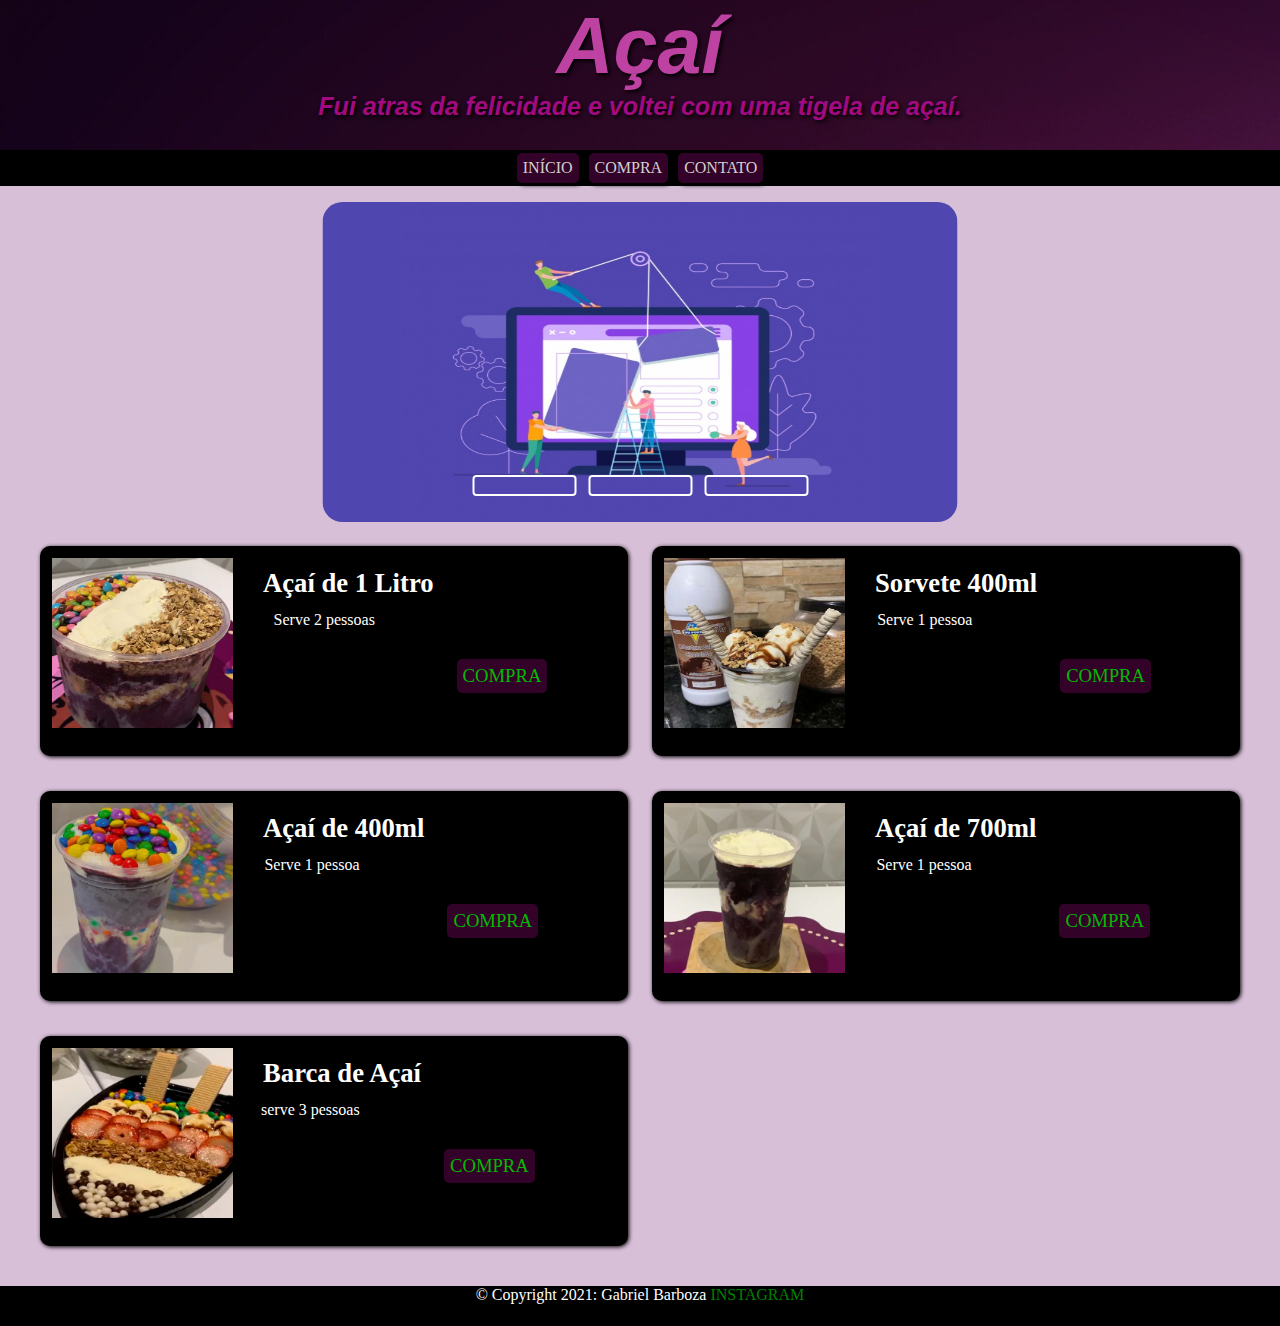
==== index.html @ 1acd3de0 "." ====
<!DOCTYPE HTML>

<html lang="pt-br">

<head>
        <meta charset="UTF-8"/>
        <meta name="viewport" content="width=device-width, initial-scale=1.0">
        <link rel="stylesheet" href="css/estilo.css"/>
        <link rel="stylesheet" href="css/index.css">
        <title>Açaí</title>
</head>

<body>

<header>
             <h1>Açaí</h1>
      <h2>Fui atras da felicidade e voltei com uma tigela de açaí.</h2>

</header>

<nav class="menu">

         <ul>
                 <li> <a href="index.html"> Início </a></li>
                 <li> <a href="compra.html">Compra </a></li>
                 <li> <a href="contato.html"> contato </a> </li>
         </ul>

 </nav>

 <div class="conteiner-slide">
   <div class="slides">
      <input type="radio" name="radio" id="slide1" checked>
      <input type="radio" name="radio" id="slide2">
      <input type="radio" name="radio" id="slide3">

         <div class="slide s1">
             <img src="imagem/imagem3.png" alt="imagem computador">
         </div>
         <div class="slide">
             <img src="imagem/imagem1.jpg" alt="imagem computador">
         </div>
         <div class="slide">
             <img src="imagem/imagem2.jpg" alt="imagem computador">
         </div> 
  </div>
<div class="navegaçao">
 <label class="barra" for="slide1"></label>
 <label class="barra" for="slide2"></label>
 <label class="barra"  for="slide3"></label>
</div>
</div>












<section>
  
   
   <div class="conteiner">
  
     <div class="box box-1"> 
         <img src="imagem/foto1.jpg" alt="açai" class="toda-img"> 
         <h1>Açaí de 1 Litro</h1>
         <p>Serve 2 pessoas</p>
         <nav class="botao"> <ul> <li> <a href="https://www.ifood.com.br/delivery/marica-rj/acai--lanches-da-lucia-itaipuacu/8c8840f7-256b-494e-8fe6-15ab8dc228d5?prato=12999fa5-a27a-4789-8c1b-708d6973ac66" target="_blank">compra </a></li></nav>
         
     </div>
   
     <div class="box box-2"> 
        <img src="imagem/foto2.jpg" alt="açai" class="toda-img">      
        <h1>Sorvete 400ml</h1>
        <p>Serve 1 pessoa</p>
        <nav class="botao"> <ul> <li> <a href="https://www.ifood.com.br/delivery/marica-rj/acai-%26-lanches-da-lucia-itaipuacu/8c8840f7-256b-494e-8fe6-15ab8dc228d5?prato=c013898c-ddac-4111-8db1-f04969466632" target="_blank">compra </a></li></nav>
     </div>

     <div class="box box-3"> 
        <img src="imagem/foto3.png" alt="açai" class="toda-img">  
        <h1>Açaí de 400ml</h1>
        <p>Serve 1 pessoa</p>
        <nav class="botao"> <ul> <li> <a href="https://www.ifood.com.br/delivery/marica-rj/acai-%26-lanches-da-lucia-itaipuacu/8c8840f7-256b-494e-8fe6-15ab8dc228d5?prato=62c1aa08-0334-4f19-9e75-742eb9cc7aa3" target="_blank">compra </a></li></nav>
     </div>

     <div class="box box-4"> 
        <img src="imagem/foto4.png" alt="açai" class="toda-img">      
        <h1>Açaí de 700ml</h1>
        <p>Serve 1 pessoa</p>
        <nav class="botao"> <ul> <li> <a href="https://www.ifood.com.br/delivery/marica-rj/acai-%26-lanches-da-lucia-itaipuacu/8c8840f7-256b-494e-8fe6-15ab8dc228d5?prato=c68fc811-49fb-4526-ad53-83640a81ee98" target="_blank">compra </a></li></nav>
     </div>

     <div class="box box-5"> 
        <img src="imagem/foto5.png" alt="açai" class="toda-img">      
        <h1> Barca de Açaí</h1>
        <p>serve 3 pessoas</p>
        <nav class="botao"> <ul> <li> <a href="https://www.ifood.com.br/delivery/marica-rj/acai-%26-lanches-da-lucia-itaipuacu/8c8840f7-256b-494e-8fe6-15ab8dc228d5?prato=12b4f78c-166a-4ab1-844a-ec8721f7fea8" target="_blank">compra </a></li></nav>
     </div>


   </div>     
             
</section>


<footer>
        <p> © Copyright 2021: Gabriel Barboza  <a href="https://www.instagram.com/gabrielll3600/">Instagram</a></p>
</footer>




</body>
</html>
---- css/estilo.css ----
@charset "UTF-8";
@import url('https://fonts.googleapis.com/css2?family=Bellefair&family=La+Belle+Aurore&family=Zen+Antique&family=Zen+Kurenaido&family=Zen+Old+Mincho:wght@900&display=swap');
*{
    margin: 0px;
    padding: 0px;
   
}



/* -------------------------------------- CABÇALHO ---------------------------------------*/
header{
    background-image: url('../imagem/cabeçalho.jpg');
    height: 150px;
    width: 100%;
}

header > h1 {
    color: #bd42a2;
    font-family: Arial, Helvetica, sans-serif;
    font-style: italic;
    font-size: 79px;
    text-shadow: 2px 2px 4px black;
    text-align: center;
}

header > h2 {
    color: #A30A82;
    font-family: Bradley Hand ITC, Arial, Helvetica, sans-serif;
    font-style: italic;
    font-size: 25px;
    text-shadow: 2px 2px 4px black;
    text-align: center;
}

.menu {  
  display: block;
  background-color: black;
  width: 100%;
  
}
.menu > ul {
    text-transform: uppercase;
    text-align: center;
}

.menu > ul > li{
    color: white;
    background-color:#420234c2;
    box-shadow: 2px 2px 4px black;
    display: inline-block;
    border: #2e0325 2px;
    border-radius: 5px;
    margin: 3px;
    padding: 6px;
}

.menu > ul > li > a{
    color: rgb(214, 207, 207);
    text-decoration: none;
}

.menu > ul > li > a:hover{
    color: white;
    background-color: #4d013c;
    text-decoration: underline;
}



/* ---------------------------------- CABEÇALHO -------------------------------------------- */

/*---------------------------------- corpo ----------------------------------- */

body{
    background-color: thistle;
    height: 100hv;
    
    
   
}

footer{
    display: block;
    background-color: black;
    height: 40px;
    position: relative;
    
   
    
    
}

footer > p{
    color: white;
    text-align: center;
    margin-top: 6px;
}

footer > p > a {
    color: green;
    text-decoration: none;
    text-transform: uppercase;
}

footer > p > a:hover{
    color: yellow;
    text-decoration: underline;
}
---- css/index.css ----
@charset "UTF-&";


*{ margin: 0px; padding: 0px;}

.botao > ul{
   text-transform: uppercase;}
  
  .botao > ul > li{
      display: inline-block;
      background-color:#420234c2;
      border-radius: 5px;
      margin: 3px;
      padding: 6px;}
  
  .botao > ul > li > a{
     color: rgb(2, 185, 2);
     font-size: 14pt;
     text-decoration: none;}
  
  .botao > ul > li:hover {
     background-color: #64024fc2;}
  
  .botao > ul > li > a:hover{
     color: rgb(6, 255, 6);
     font-size: 14pt;
     text-decoration: underline;}

     .box{
      background: rgb(0, 0, 0);
      border: 2px solid rgba(0, 0, 0, 0.4);
      box-shadow: 1px 1px 4px black;
      border-radius: 10px;
      padding: 10%;
      margin: 0px;
      padding: 0px;}

      ul{
         list-style: none;}
  

@media screen and (min-width: 1190px) and (max-width: 2400px){



.conteiner{
   display: grid ;
   height: 100vh;
   height: 700px;
   grid-template-columns:  repeat(auto-fit, minmax(42% , 1fr));
   grid-template-rows:  repeat(auto-fit, minmax(28% , 1fr));
   column-gap: 2% ;
   row-gap: 5%;
   justify-content: center;
   margin: 40px;}



.toda-img{
   width: 31%;
   
   height: 28vh;
   height: 170px;
   float: left;
   margin: 0px;
   padding: 10px;
   object-fit: cover;}



.box > h1{
float: left;
padding: 20px;
font-size: 20pt;
margin: 0px;
color: white;}

.box > p{
   font-size: 12pt;
   display: block;
   position: relative;
   top:63px;
   left: -180px;
   color: white;}

.botao{
 display: block;
 position: relative;
 top: 90px;
 left: 0px;}

 .conteiner-slide{
   position: relative;
   width: 635px;
   height: 320px;
   border-radius: 20px;
   overflow: hidden;
   left: 50%;
   top: 50%;
   transform: translate(-50%, 5%);
}


}

@media screen and (min-width:350px) and (max-width:1189px){
   
section{
   width: 100%;
   height: 100vh;
}



   .conteiner{
      display: grid ;
      width: 80%;
      height: 100vh;
      height: 700px;
      grid-template-columns:100%;
      row-gap: 2%;
      justify-content: center;
      margin: auto;
      margin-top: 20px;
   }
   
   
   
   .toda-img{
      width: 31%;
      height: 28vh;
      height: 140px;
      float: left;
      margin: 0px;
      padding: 10px;
      object-fit: cover;}
   
   
   
   .box > h1{
   float: left;
   padding: 20px;
   font-size: 15pt;
   margin: 0px;
   color: white;}
   
   .box > p{
      display: none;
   }
   .botao{
    display: block;
    position: relative;
    top: 40px;
    left: 40px;}

    .botao > ul > li > a{
      font-size: 12pt;
   }
   
   footer{
      display: none;
   }

 

   .conteiner-slide{
      position: relative;
      width: 100%;
      height: 220px;
      border-radius: 20px;
      overflow: hidden;
      left: 50%;
      top: 50%;
      transform: translate(-50%, 5%);
   }
   




}

/*--------------------------------------slide ----------------------*/

.navegaçao{
 position: absolute;
 bottom: 20px;
 left: 50%;
 transform: translate(-50%);
 display: flex;
}

.barra{
   width: 100px;
   height: 17px;
   border: 2px solid #ffffff;
   box-shadow: rgba(233, 232, 231, 0);
  
   border-radius: 4px;
   margin: 6px;
   cursor: pointer;
   transition: .4s;
   
}

.barra:hover{
   background-color: white;
}

input{
   display: none;
}

.slides{
   display: flex;
   width: 300%;
   height: 100%;
}

.slide{
   width: 34%;
   transition: .6s;
}

.slide img{
   width: 100%;
   height: 100%;
}

#slide1:checked ~ .s1{
   margin-left: 0;
}

#slide2:checked ~ .s1{
   margin-left: -34%;
}

#slide3:checked ~ .s1{
   margin-left: -68% ;
}
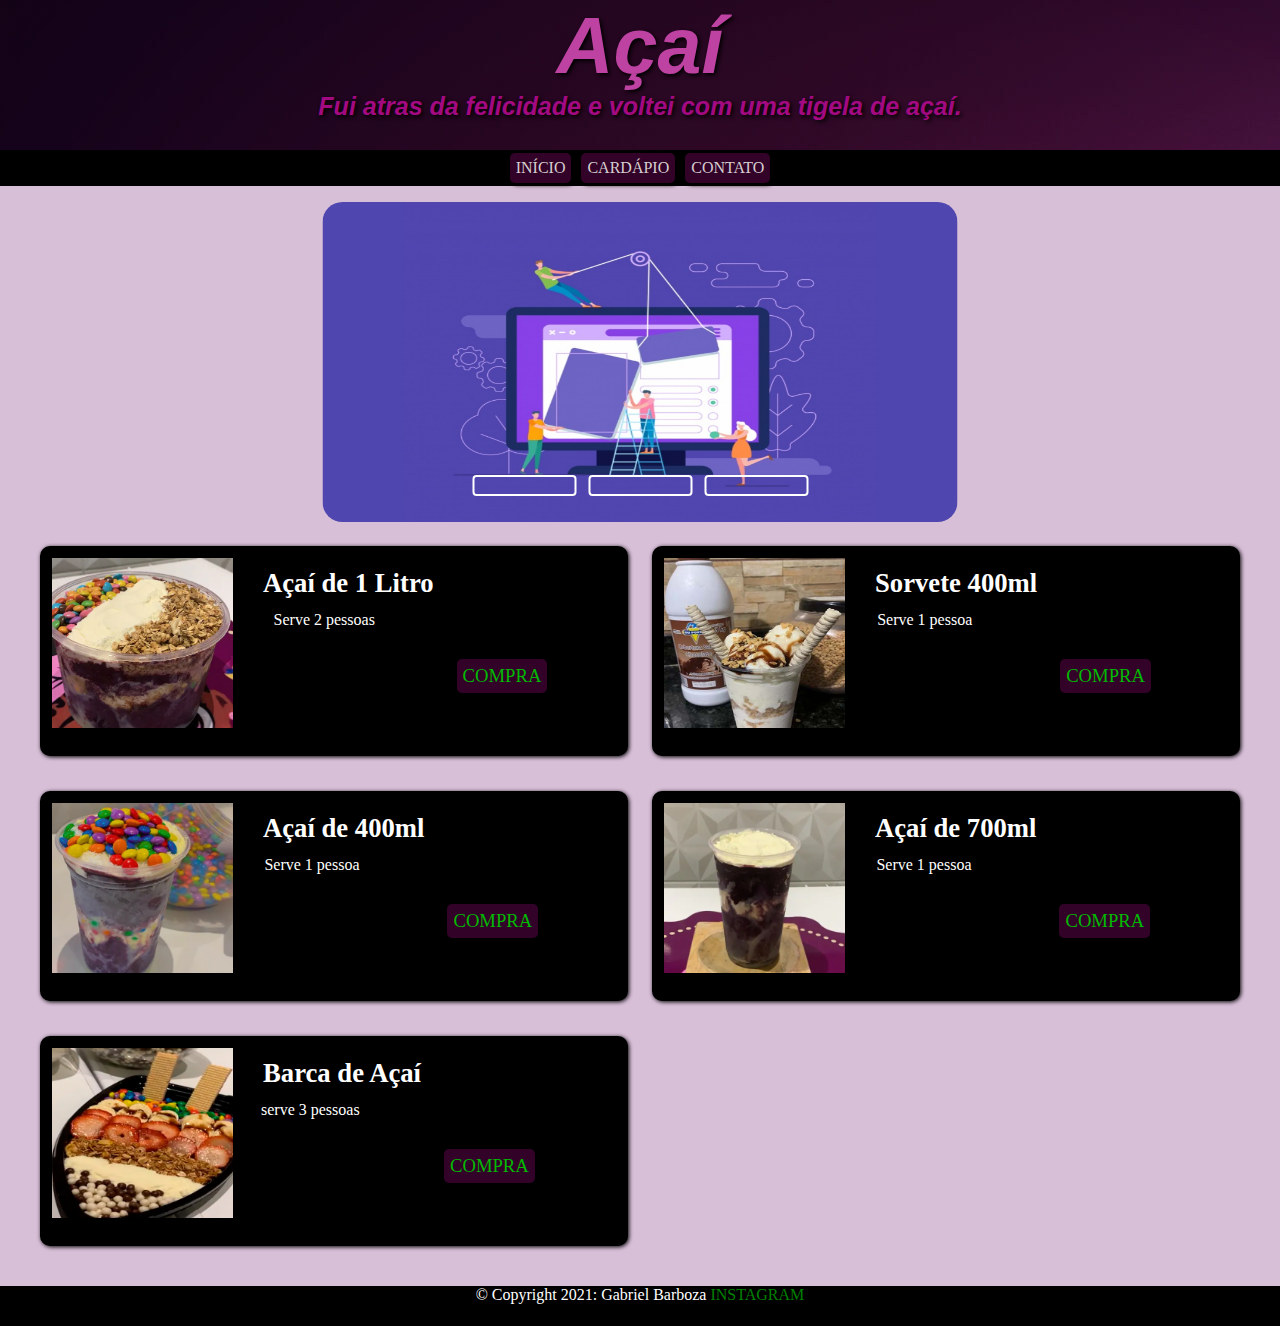
==== commit e6858e4b: "atualização" ====
--- a/index.html
+++ b/index.html
@@ -22,7 +22,7 @@
 
          <ul>
                  <li> <a href="index.html"> Início </a></li>
-                 <li> <a href="compra.html">Compra </a></li>
+                 <li> <a href="compra.html">Cardápio </a></li>
                  <li> <a href="contato.html"> contato </a> </li>
          </ul>
 
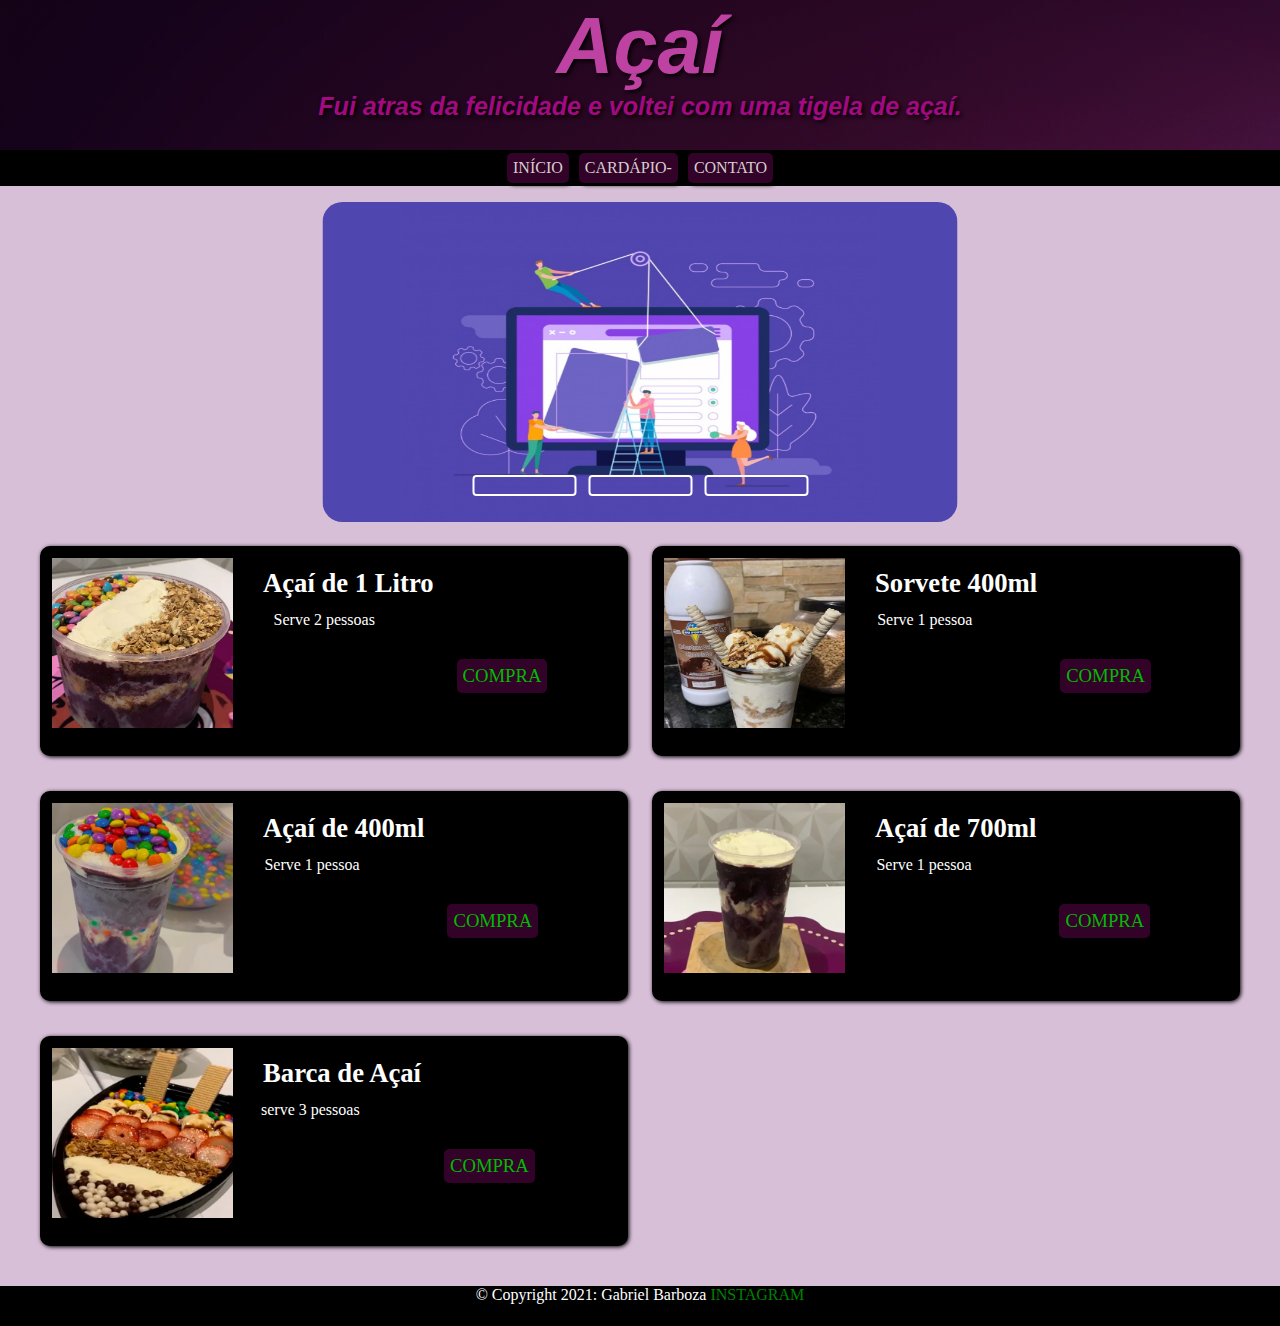
==== commit 63b47b5b: "new" ====
--- a/index.html
+++ b/index.html
@@ -22,7 +22,7 @@
 
          <ul>
                  <li> <a href="index.html"> Início </a></li>
-                 <li> <a href="compra.html">Cardápio </a></li>
+                 <li> <a href="compra.html">Cardápio- </a></li>
                  <li> <a href="contato.html"> contato </a> </li>
          </ul>
 
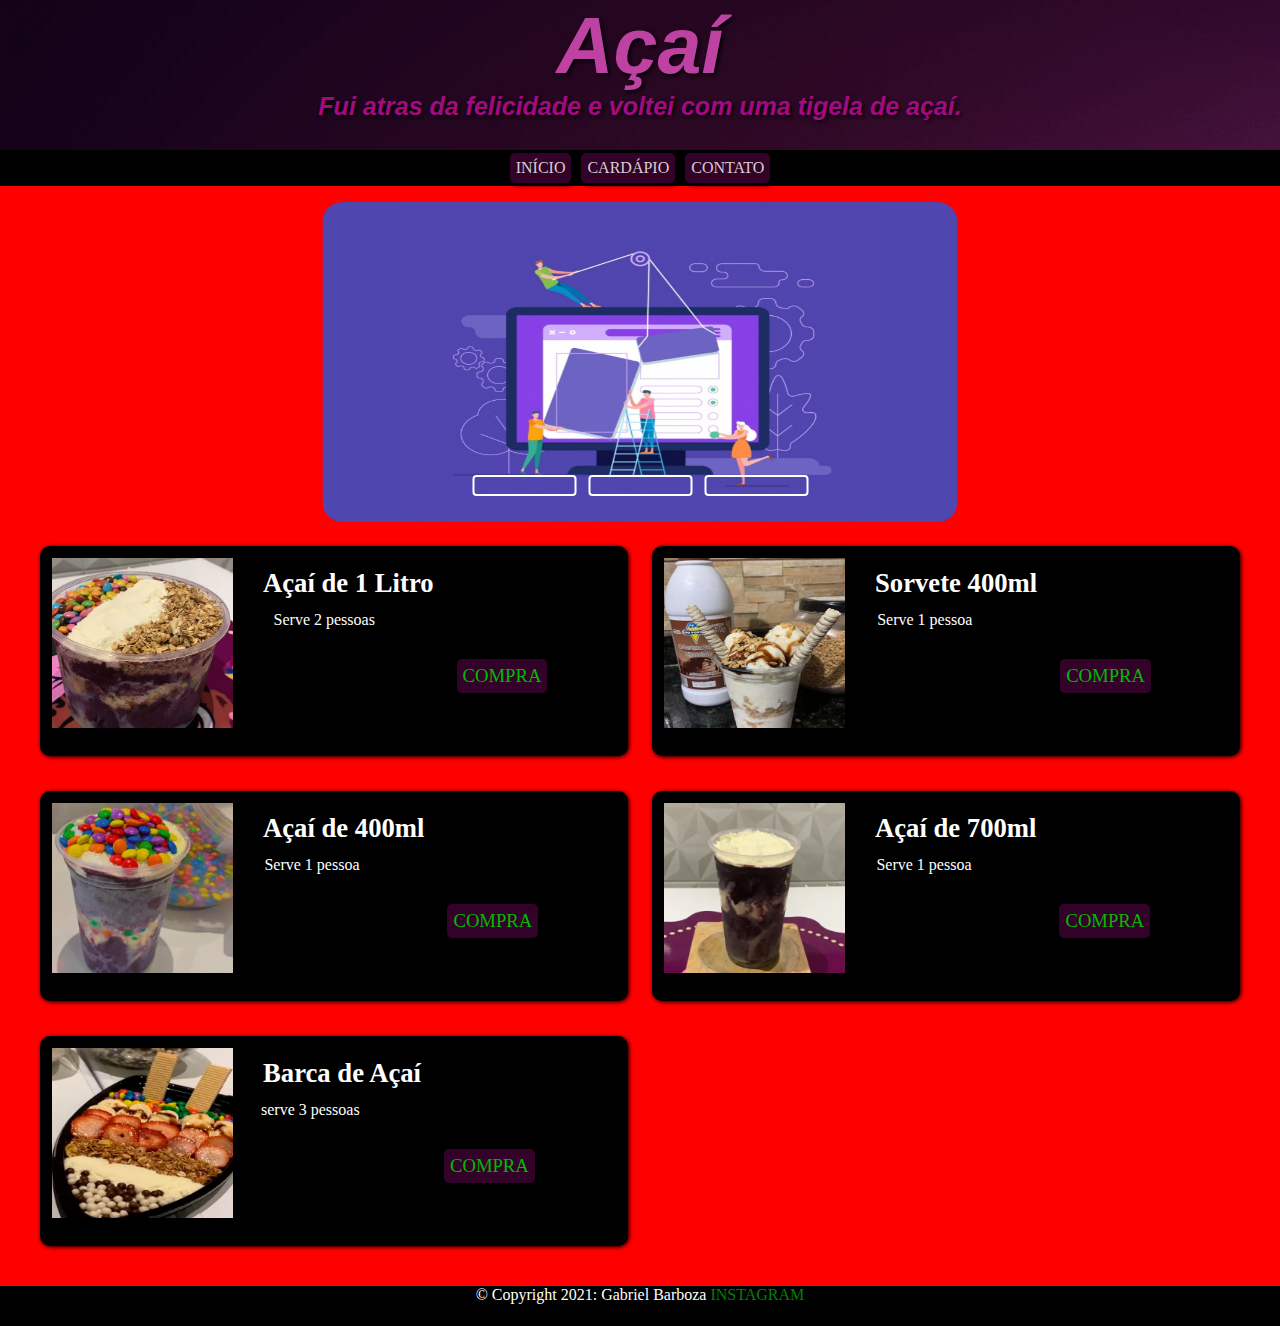
==== commit eaf095c4: "new" ====
--- a/index.html
+++ b/index.html
@@ -22,7 +22,7 @@
 
          <ul>
                  <li> <a href="index.html"> Início </a></li>
-                 <li> <a href="compra.html">Cardápio- </a></li>
+                 <li> <a href="compra.html">Cardápio</a></li>
                  <li> <a href="contato.html"> contato </a> </li>
          </ul>
 
--- a/css/index.css
+++ b/css/index.css
@@ -1,5 +1,6 @@
 @charset "UTF-&";
 
+body{background-color: red;}
 
 *{ margin: 0px; padding: 0px;}
 
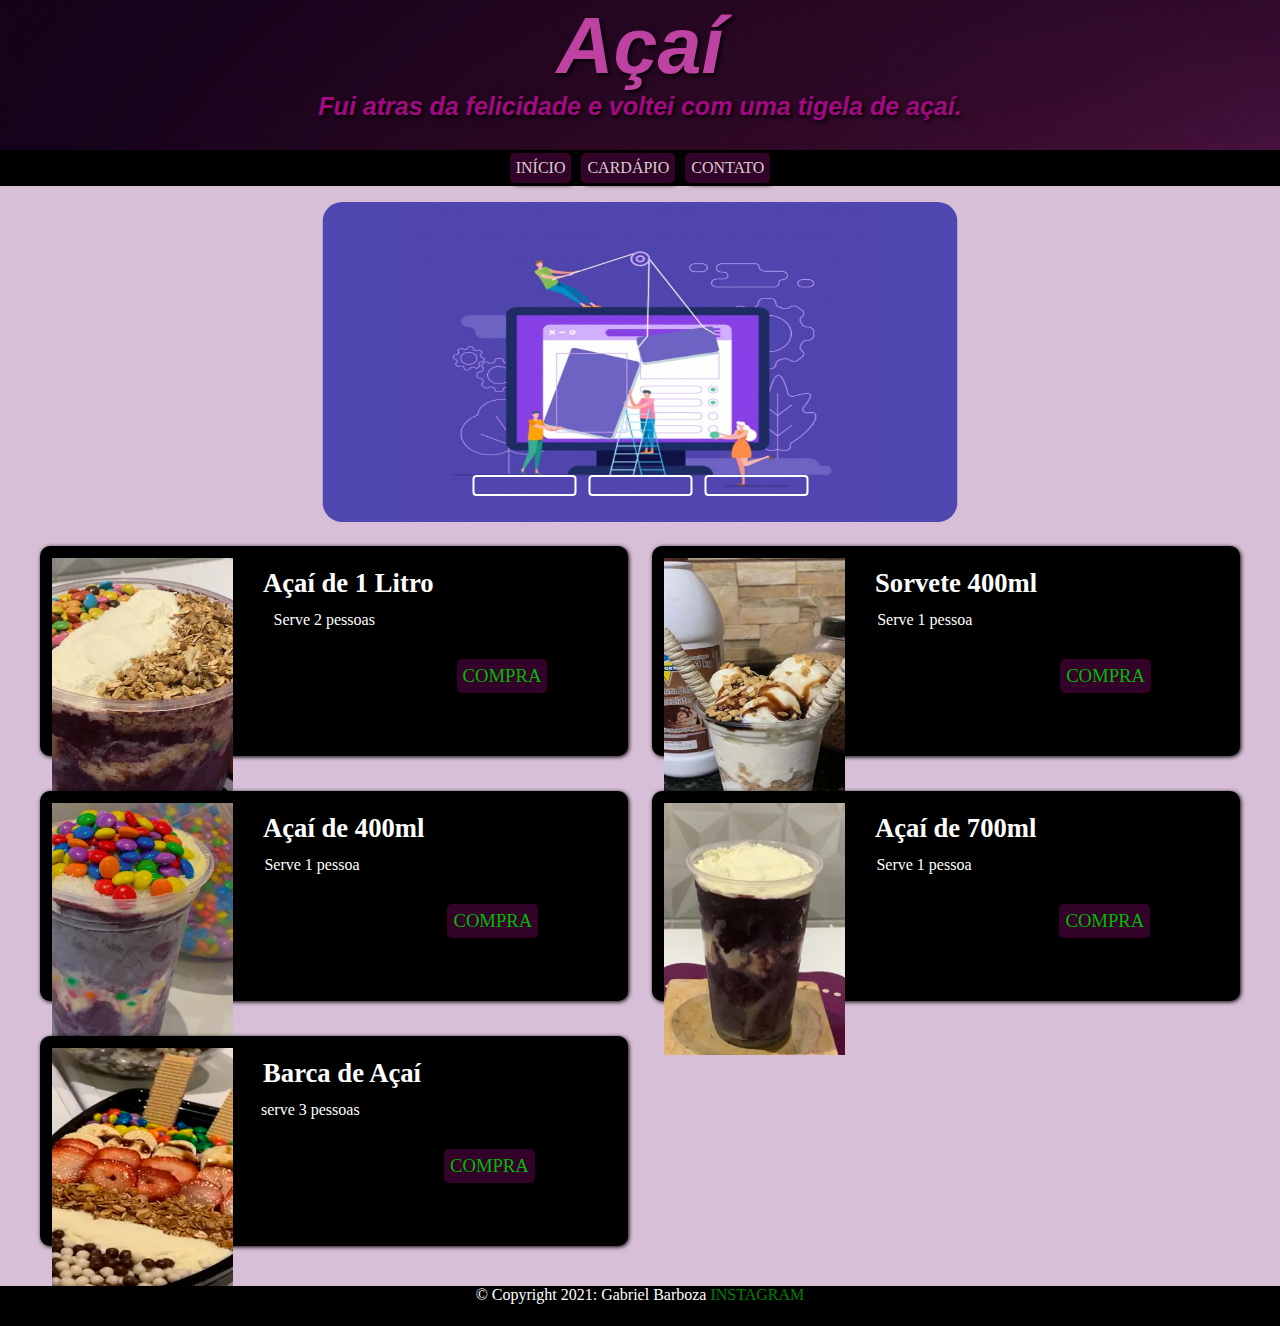
==== commit 251895f5: "." ====
--- a/index.html
+++ b/index.html
@@ -68,7 +68,7 @@
    <div class="conteiner">
   
      <div class="box box-1"> 
-         <img src="imagem/foto1.jpg" alt="açai" class="toda-img"> 
+         <img src="imagem/foto1.jpg" alt="açai" class="toda-img" onclick="zoom()"> 
          <h1>Açaí de 1 Litro</h1>
          <p>Serve 2 pessoas</p>
          <nav class="botao"> <ul> <li> <a href="https://www.ifood.com.br/delivery/marica-rj/acai--lanches-da-lucia-itaipuacu/8c8840f7-256b-494e-8fe6-15ab8dc228d5?prato=12999fa5-a27a-4789-8c1b-708d6973ac66" target="_blank">compra </a></li></nav>
@@ -105,7 +105,7 @@
 
 
    </div>     
-             
+         
 </section>
 
 
--- a/css/index.css
+++ b/css/index.css
@@ -1,6 +1,6 @@
 @charset "UTF-&";
 
-body{background-color: red;}
+
 
 *{ margin: 0px; padding: 0px;}
 
@@ -61,7 +61,7 @@
    width: 31%;
    
    height: 28vh;
-   height: 170px;
+  
    float: left;
    margin: 0px;
    padding: 10px;
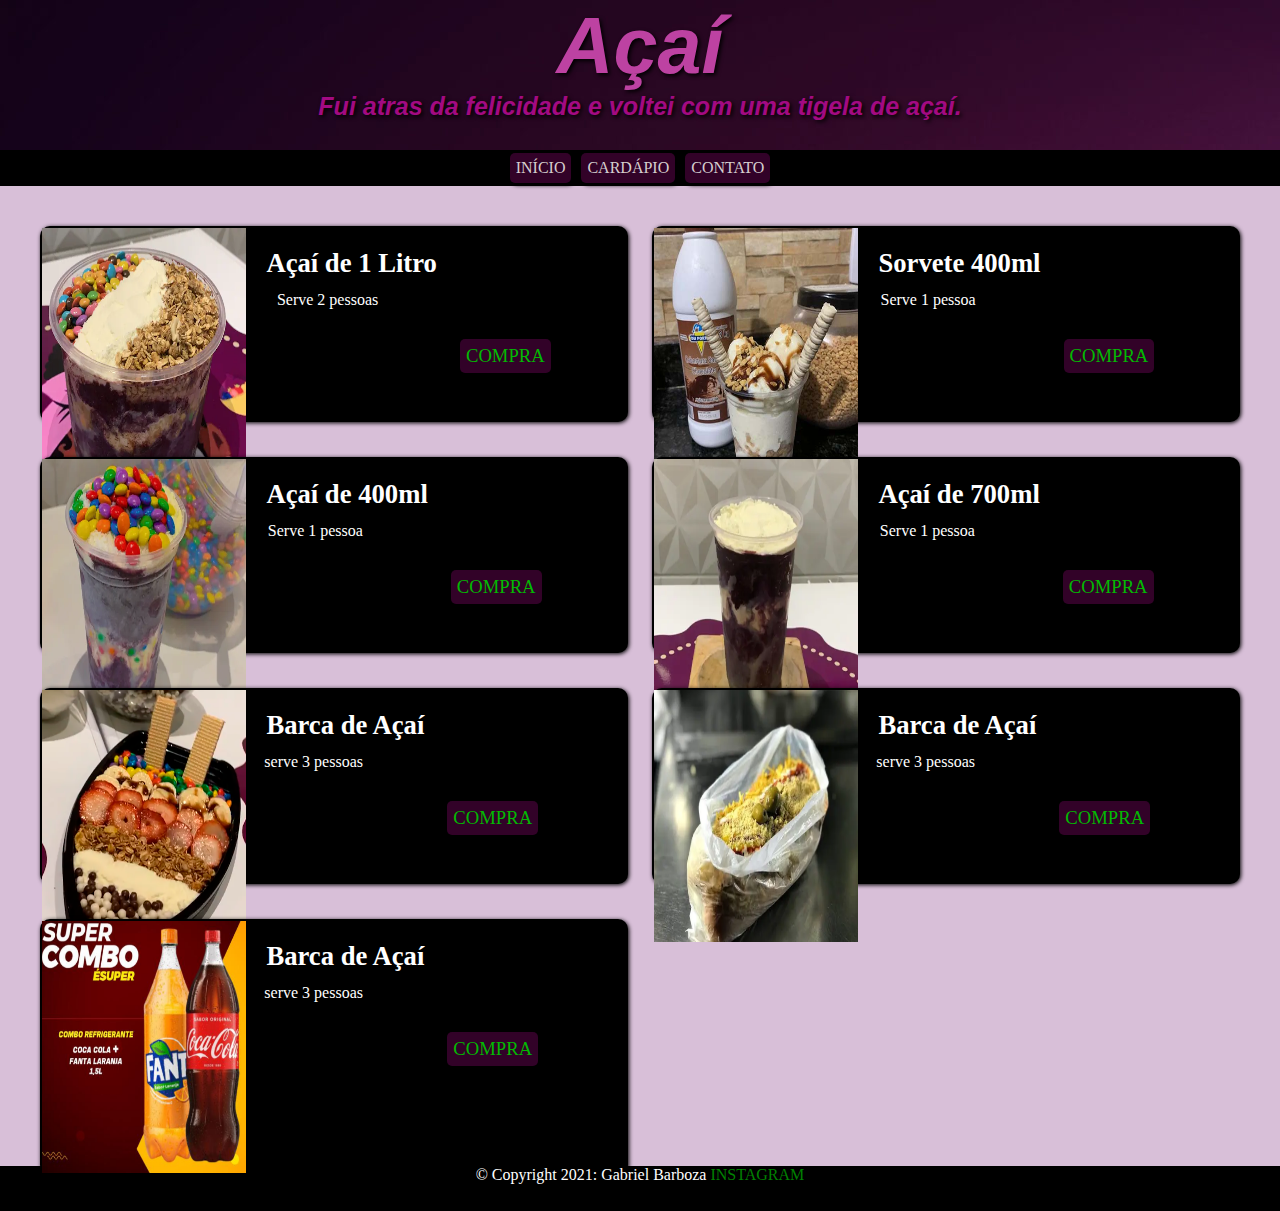
==== commit 1403d8a0: "atualização" ====
--- a/index.html
+++ b/index.html
@@ -28,37 +28,7 @@
 
  </nav>
 
- <div class="conteiner-slide">
-   <div class="slides">
-      <input type="radio" name="radio" id="slide1" checked>
-      <input type="radio" name="radio" id="slide2">
-      <input type="radio" name="radio" id="slide3">
-
-         <div class="slide s1">
-             <img src="imagem/imagem3.png" alt="imagem computador">
-         </div>
-         <div class="slide">
-             <img src="imagem/imagem1.jpg" alt="imagem computador">
-         </div>
-         <div class="slide">
-             <img src="imagem/imagem2.jpg" alt="imagem computador">
-         </div> 
-  </div>
-<div class="navegaçao">
- <label class="barra" for="slide1"></label>
- <label class="barra" for="slide2"></label>
- <label class="barra"  for="slide3"></label>
-</div>
-</div>
-
-
-
-
-
-
-
-
-
+ 
 
 
 
@@ -68,10 +38,10 @@
    <div class="conteiner">
   
      <div class="box box-1"> 
-         <img src="imagem/foto1.jpg" alt="açai" class="toda-img" onclick="zoom()"> 
-         <h1>Açaí de 1 Litro</h1>
-         <p>Serve 2 pessoas</p>
-         <nav class="botao"> <ul> <li> <a href="https://www.ifood.com.br/delivery/marica-rj/acai--lanches-da-lucia-itaipuacu/8c8840f7-256b-494e-8fe6-15ab8dc228d5?prato=12999fa5-a27a-4789-8c1b-708d6973ac66" target="_blank">compra </a></li></nav>
+      <img src="imagem/foto1.jpg" alt="açai" class="toda-img" > 
+         <h1 id="txt">Açaí de 1 Litro</h1>
+         <p id="txt">Serve 2 pessoas</p>
+         <nav class="botao" id="txt"> <ul> <li > <a href="https://www.ifood.com.br/delivery/marica-rj/acai--lanches-da-lucia-itaipuacu/8c8840f7-256b-494e-8fe6-15ab8dc228d5?prato=12999fa5-a27a-4789-8c1b-708d6973ac66" target="_blank" >compra </a></li></nav>
          
      </div>
    
@@ -103,11 +73,31 @@
         <nav class="botao"> <ul> <li> <a href="https://www.ifood.com.br/delivery/marica-rj/acai-%26-lanches-da-lucia-itaipuacu/8c8840f7-256b-494e-8fe6-15ab8dc228d5?prato=12b4f78c-166a-4ab1-844a-ec8721f7fea8" target="_blank">compra </a></li></nav>
      </div>
 
+     <div class="box box-5"> 
+      <img src="imagem/cachorroquente.png" alt="açai" class="toda-img">      
+      <h1> Barca de Açaí</h1>
+      <p>serve 3 pessoas</p>
+      <nav class="botao"> <ul> <li> <a href="https://www.ifood.com.br/delivery/marica-rj/acai-%26-lanches-da-lucia-itaipuacu/8c8840f7-256b-494e-8fe6-15ab8dc228d5?prato=12b4f78c-166a-4ab1-844a-ec8721f7fea8" target="_blank">compra </a></li></nav>
+   </div>
+
+
+   <div class="box box-5"> 
+      <img src="imagem/bebida.png" alt="açai" class="toda-img">      
+      <h1> Barca de Açaí</h1>
+      <p>serve 3 pessoas</p>
+      <nav class="botao"> <ul> <li> <a href="https://www.ifood.com.br/delivery/marica-rj/acai-%26-lanches-da-lucia-itaipuacu/8c8840f7-256b-494e-8fe6-15ab8dc228d5?prato=12b4f78c-166a-4ab1-844a-ec8721f7fea8" target="_blank">compra </a></li></nav>
+   </div>
+
+
+
+
+
+
 
    </div>     
          
 </section>
-
+ <script src="Js.js"></script>
 
 <footer>
         <p> © Copyright 2021: Gabriel Barboza  <a href="https://www.instagram.com/gabrielll3600/">Instagram</a></p>
--- a/css/estilo.css
+++ b/css/estilo.css
@@ -81,14 +81,9 @@
 }
 
 footer{
-    display: block;
+    margin-top: 240px;
     background-color: black;
-    height: 40px;
-    position: relative;
-    
-   
-    
-    
+    height: 5vh;
 }
 
 footer > p{
--- a/css/index.css
+++ b/css/index.css
@@ -56,18 +56,11 @@
    margin: 40px;}
 
 
-
 .toda-img{
-   width: 31%;
-   
+   width:35%;
    height: 28vh;
-  
-   float: left;
-   margin: 0px;
-   padding: 10px;
-   object-fit: cover;}
-
-
+   float: left;  
+}
 
 .box > h1{
 float: left;
@@ -159,21 +152,16 @@
    }
    
    footer{
-      display: none;
+      
+         margin-top: 700px;
+         background-color: black;
+         height: 5vh;
+   
    }
 
  
 
-   .conteiner-slide{
-      position: relative;
-      width: 100%;
-      height: 220px;
-      border-radius: 20px;
-      overflow: hidden;
-      left: 50%;
-      top: 50%;
-      transform: translate(-50%, 5%);
-   }
+   
    
 
 
@@ -181,63 +169,7 @@
 
 }
 
-/*--------------------------------------slide ----------------------*/
-
-.navegaçao{
- position: absolute;
- bottom: 20px;
- left: 50%;
- transform: translate(-50%);
- display: flex;
-}
-
-.barra{
-   width: 100px;
-   height: 17px;
-   border: 2px solid #ffffff;
-   box-shadow: rgba(233, 232, 231, 0);
-  
-   border-radius: 4px;
-   margin: 6px;
-   cursor: pointer;
-   transition: .4s;
-   
-}
-
-.barra:hover{
-   background-color: white;
-}
-
-input{
-   display: none;
-}
-
-.slides{
-   display: flex;
-   width: 300%;
-   height: 100%;
-}
-
-.slide{
-   width: 34%;
-   transition: .6s;
-}
-
-.slide img{
-   width: 100%;
-   height: 100%;
-}
-
-#slide1:checked ~ .s1{
-   margin-left: 0;
-}
-
-#slide2:checked ~ .s1{
-   margin-left: -34%;
-}
-
-#slide3:checked ~ .s1{
-   margin-left: -68% ;
-}
 
 
+
+
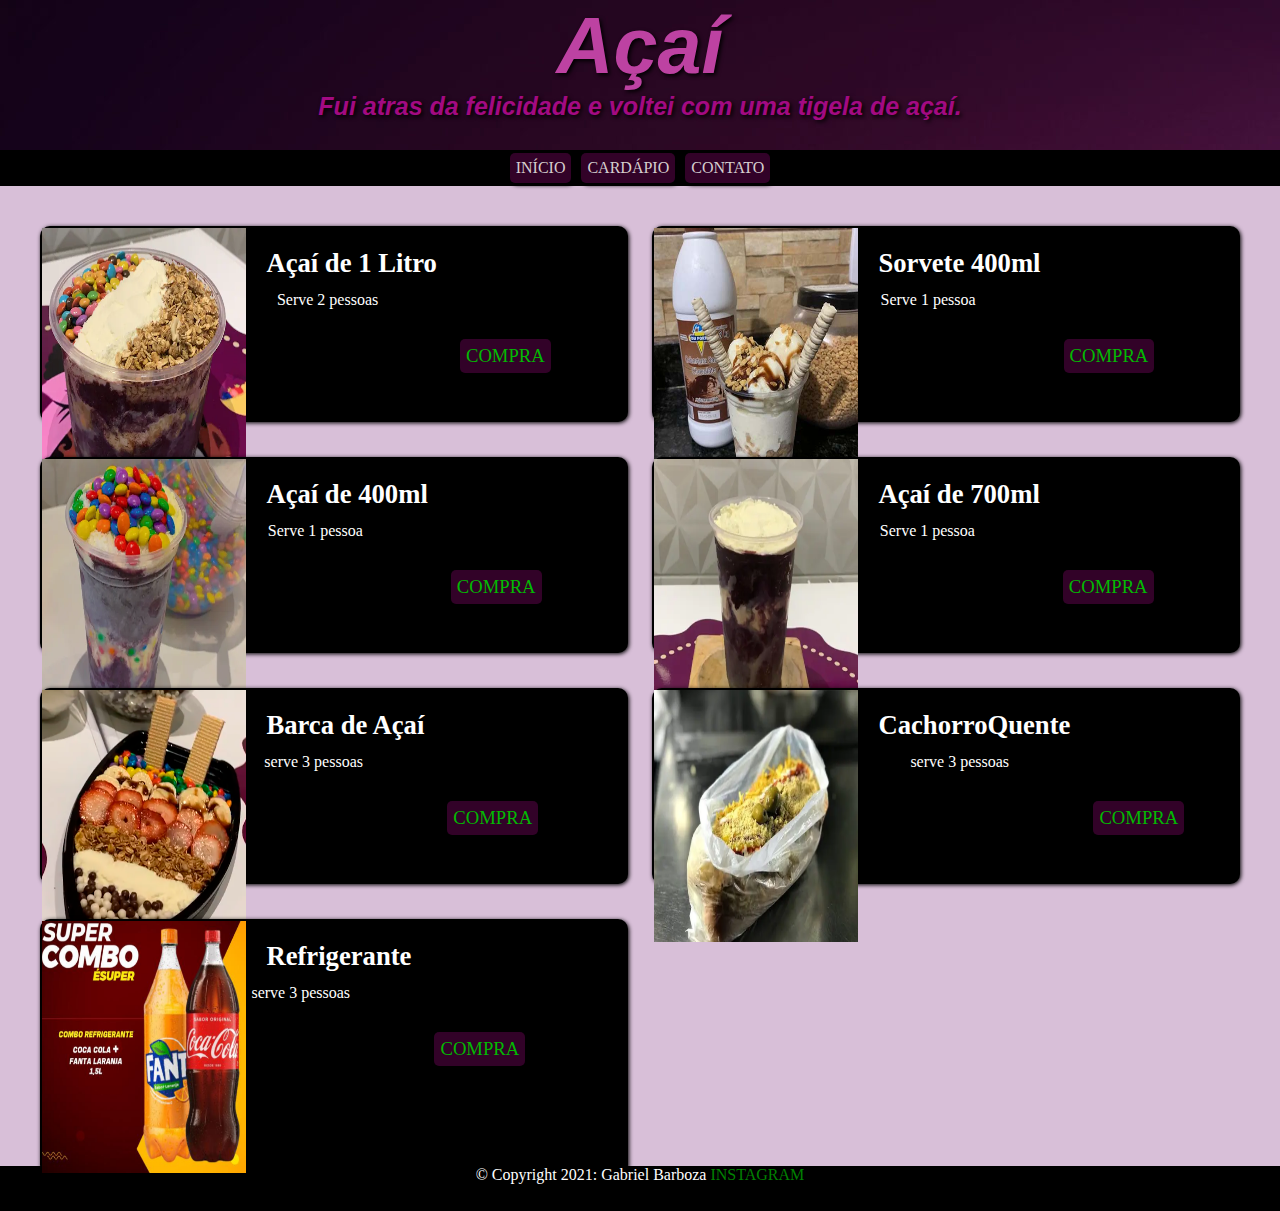
==== commit ccb06c3c: "new" ====
--- a/index.html
+++ b/index.html
@@ -75,7 +75,7 @@
 
      <div class="box box-5"> 
       <img src="imagem/cachorroquente.png" alt="açai" class="toda-img">      
-      <h1> Barca de Açaí</h1>
+      <h1> CachorroQuente</h1>
       <p>serve 3 pessoas</p>
       <nav class="botao"> <ul> <li> <a href="https://www.ifood.com.br/delivery/marica-rj/acai-%26-lanches-da-lucia-itaipuacu/8c8840f7-256b-494e-8fe6-15ab8dc228d5?prato=12b4f78c-166a-4ab1-844a-ec8721f7fea8" target="_blank">compra </a></li></nav>
    </div>
@@ -83,7 +83,7 @@
 
    <div class="box box-5"> 
       <img src="imagem/bebida.png" alt="açai" class="toda-img">      
-      <h1> Barca de Açaí</h1>
+      <h1> Refrigerante</h1>
       <p>serve 3 pessoas</p>
       <nav class="botao"> <ul> <li> <a href="https://www.ifood.com.br/delivery/marica-rj/acai-%26-lanches-da-lucia-itaipuacu/8c8840f7-256b-494e-8fe6-15ab8dc228d5?prato=12b4f78c-166a-4ab1-844a-ec8721f7fea8" target="_blank">compra </a></li></nav>
    </div>
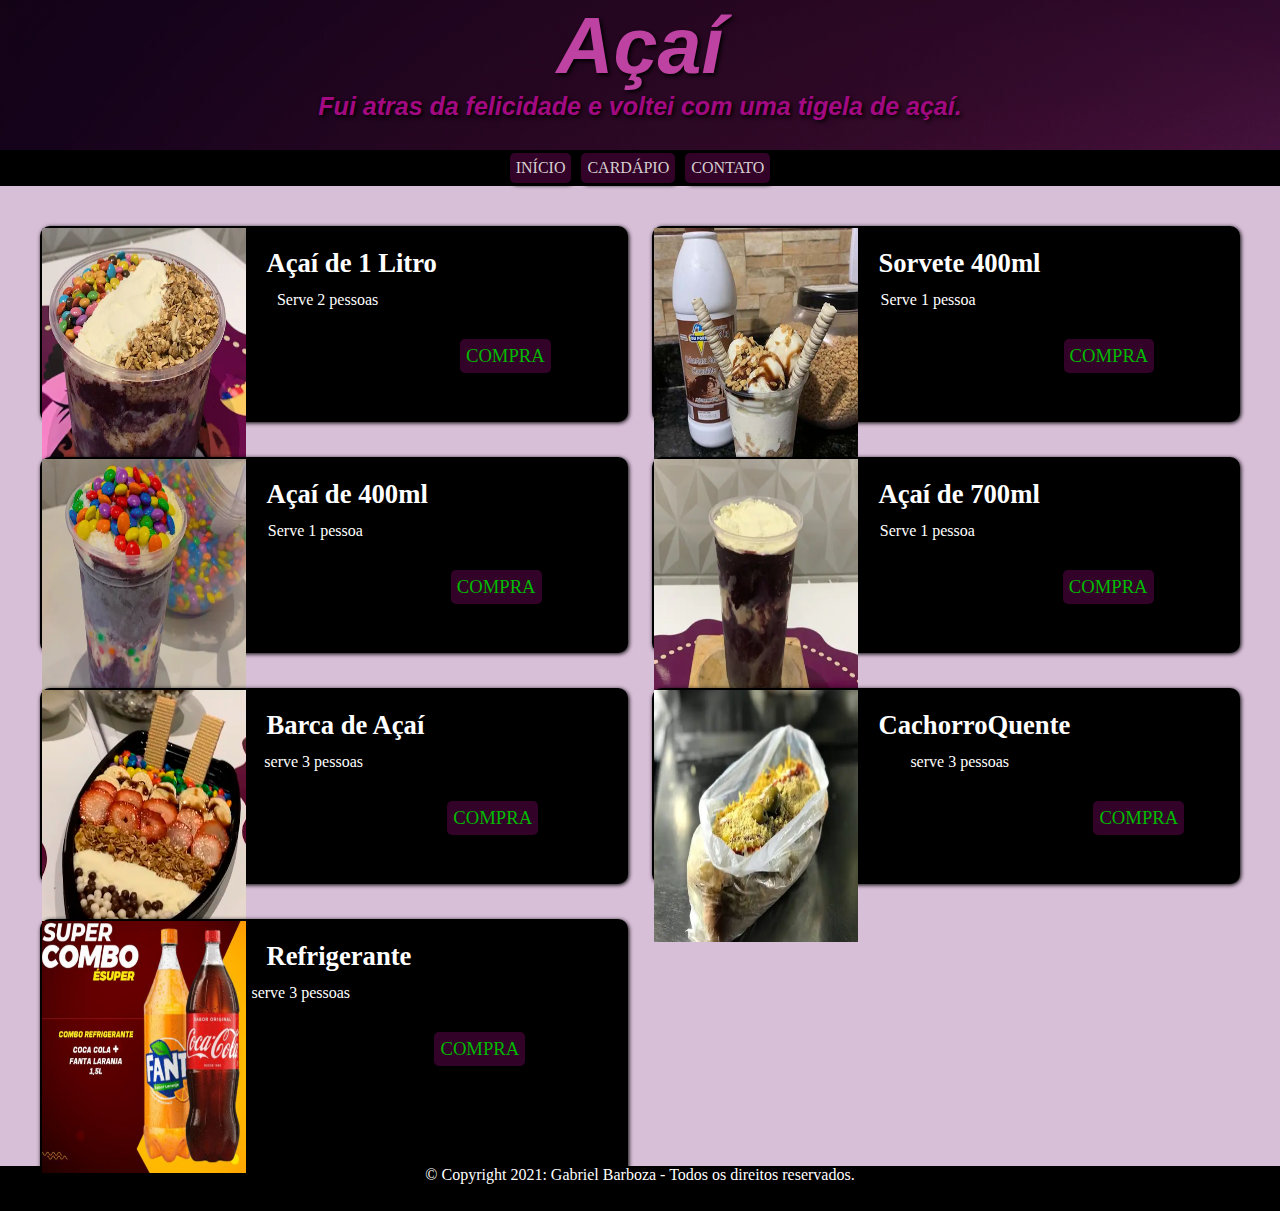
==== commit 778da0a1: "." ====
--- a/index.html
+++ b/index.html
@@ -100,7 +100,7 @@
  <script src="Js.js"></script>
 
 <footer>
-        <p> © Copyright 2021: Gabriel Barboza  <a href="https://www.instagram.com/gabrielll3600/">Instagram</a></p>
+        <p> © Copyright 2021: Gabriel Barboza - Todos os direitos reservados.</a></p>
 </footer>
 
 
